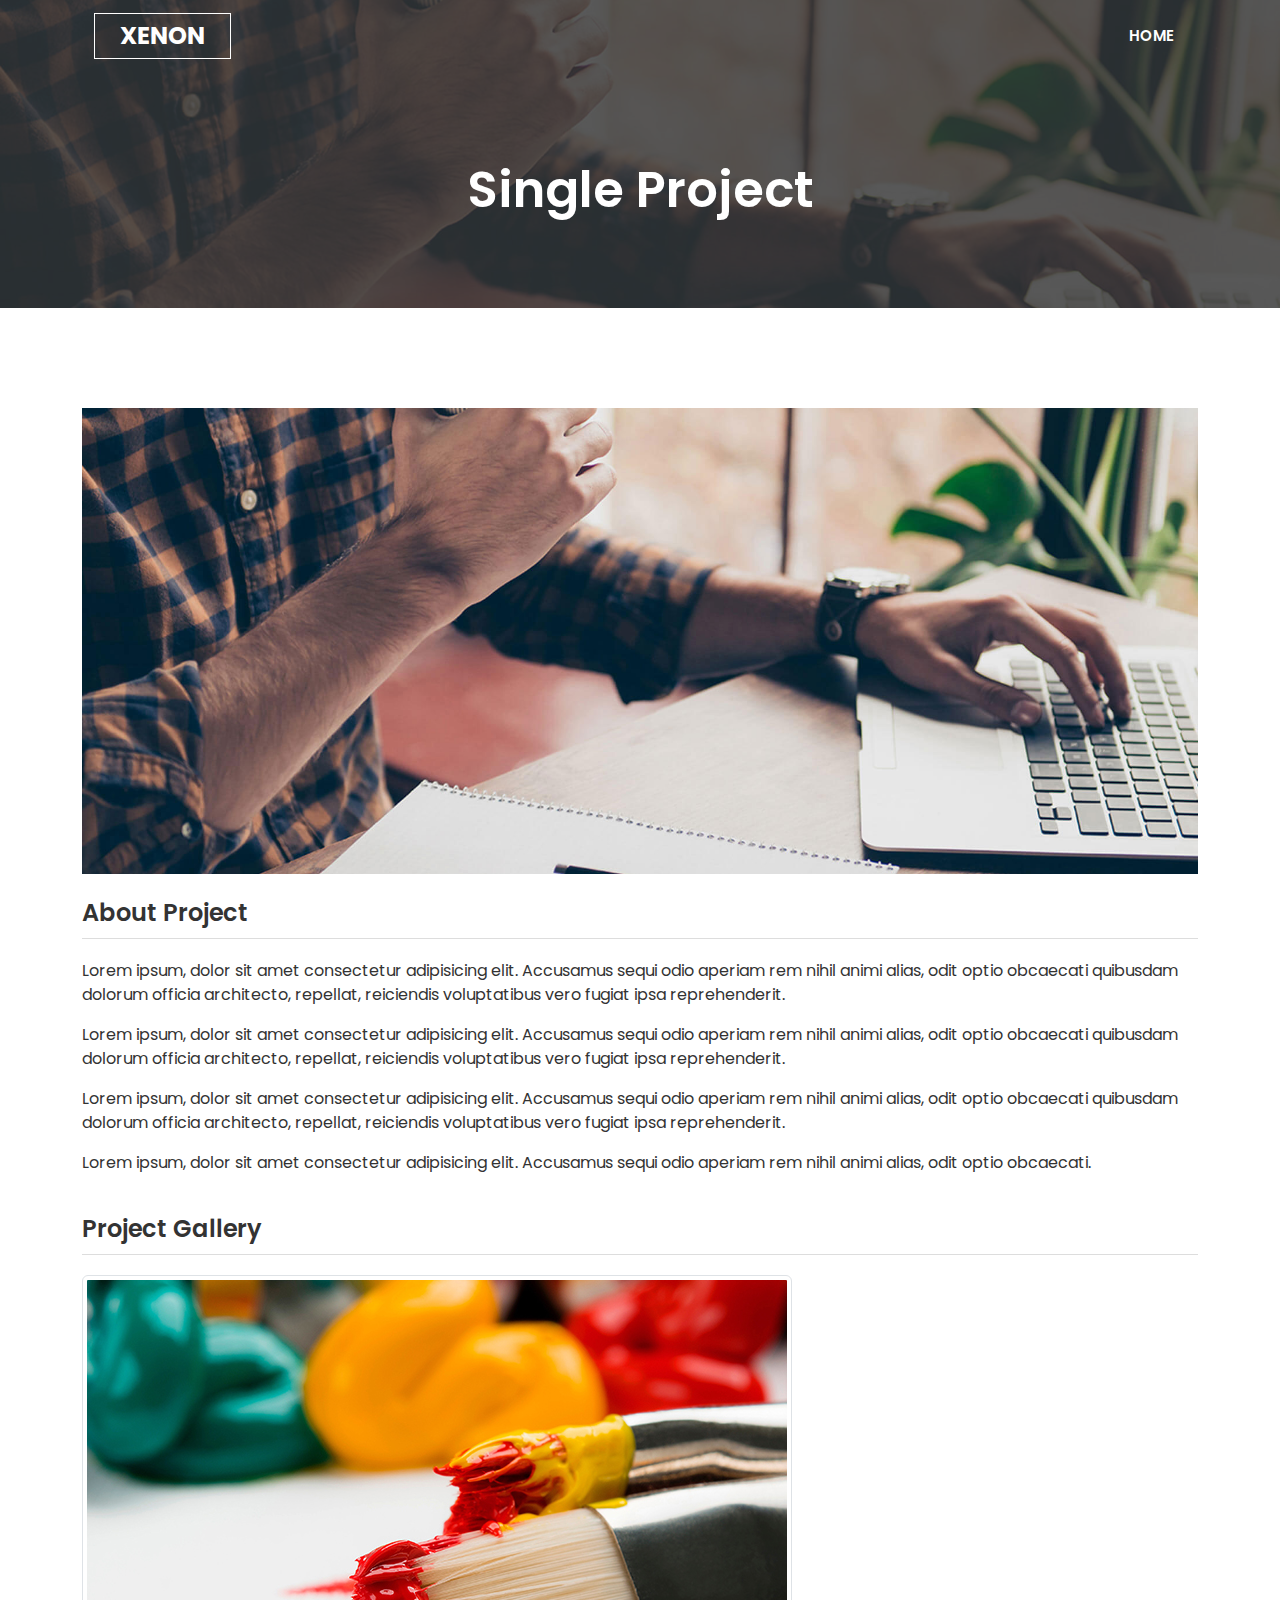
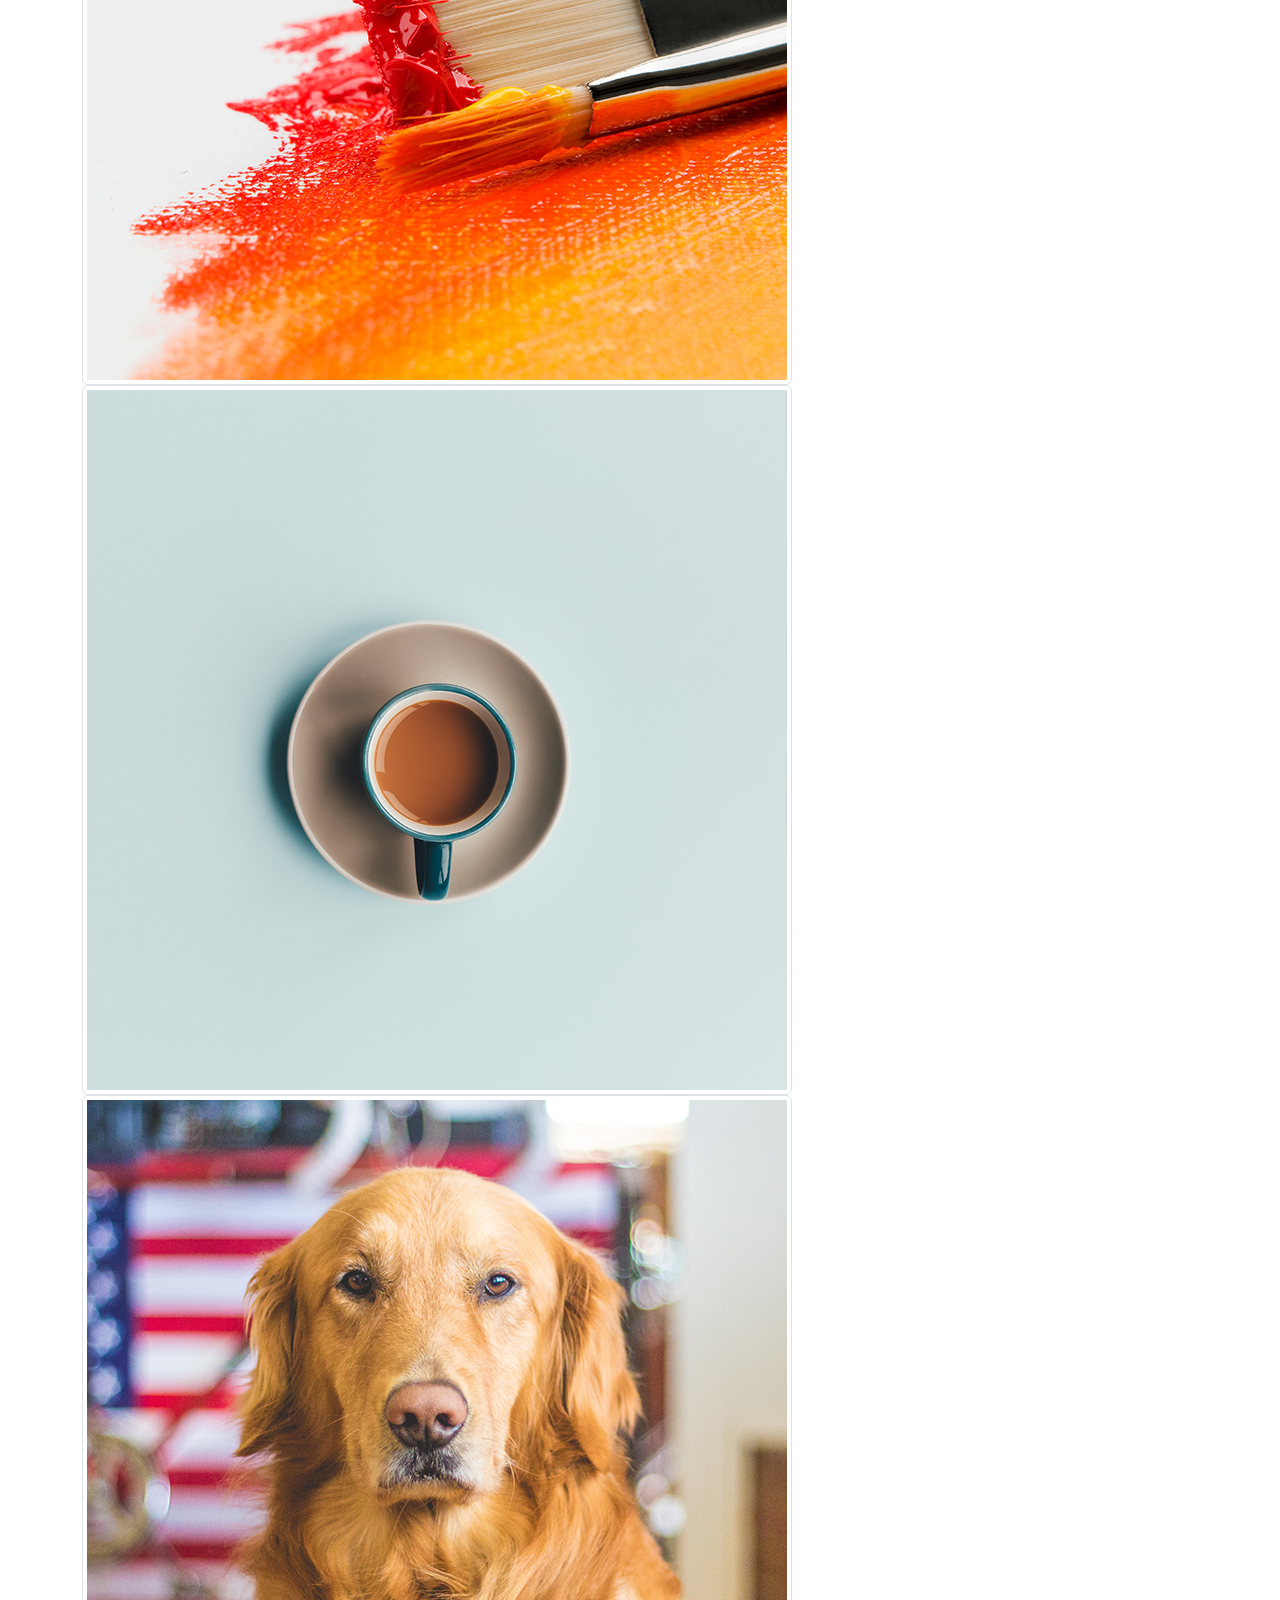
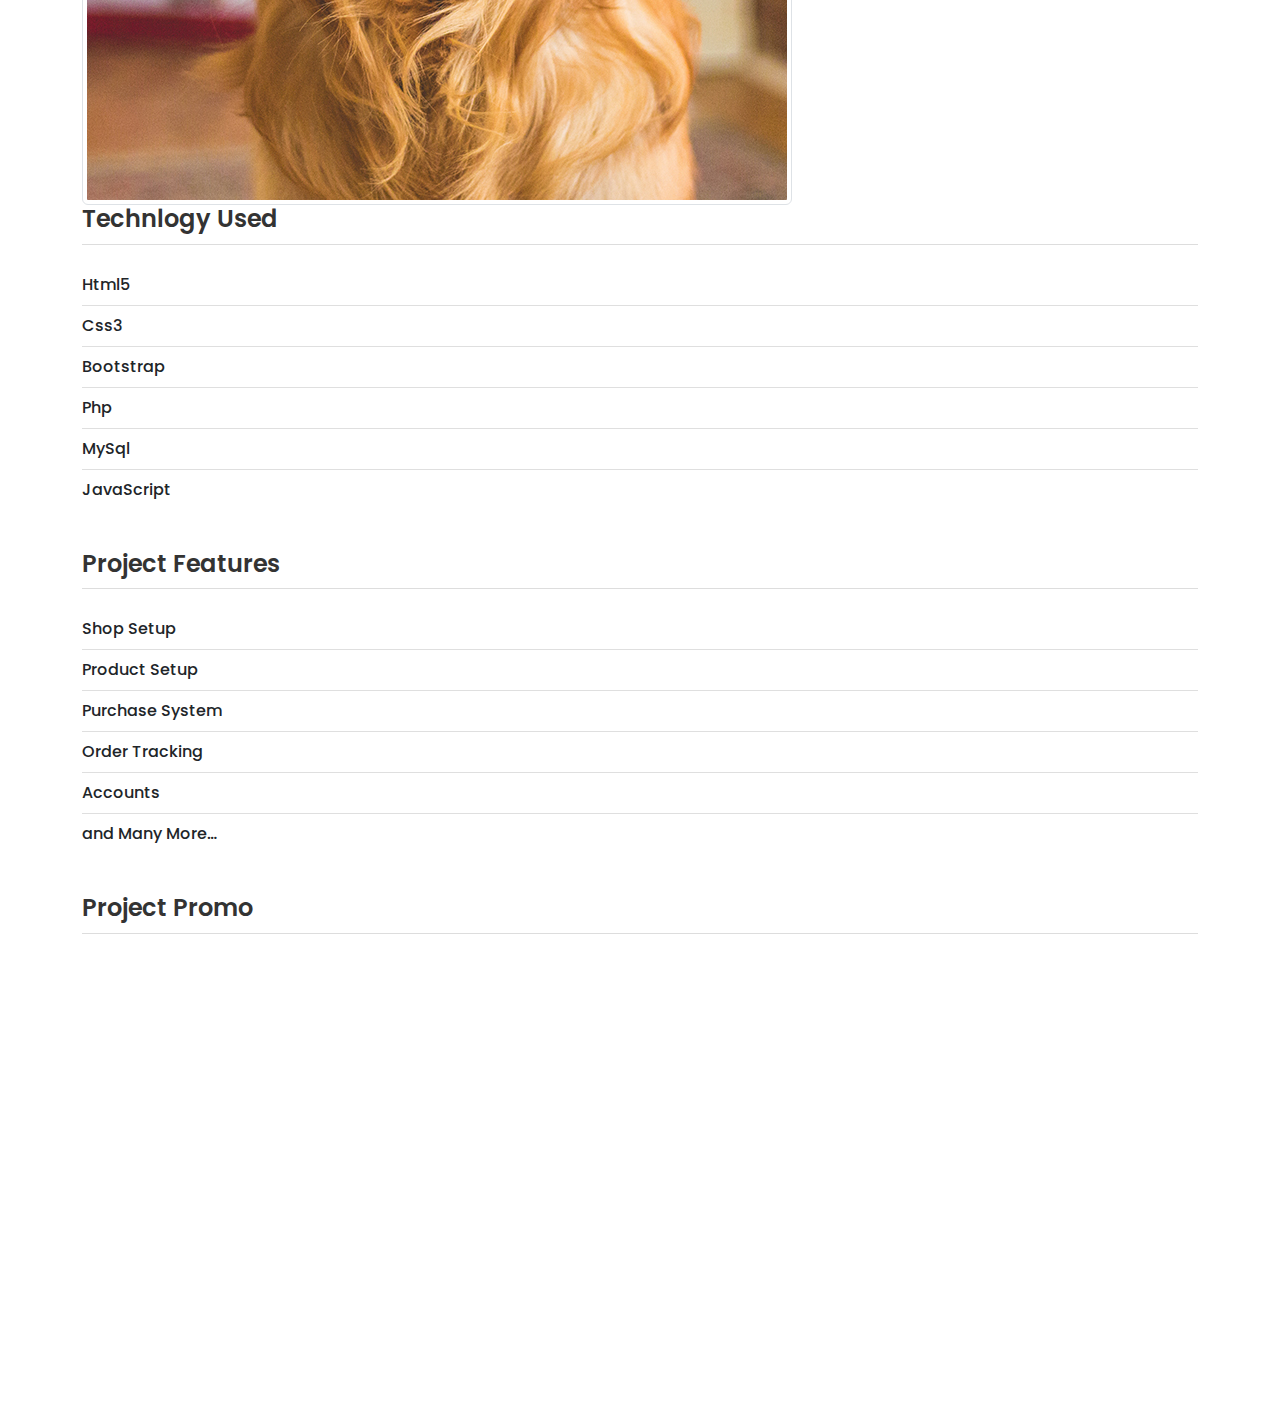
==== single-project.html @ a5995eca "Updates" ====
<!DOCTYPE html>
<html lang="en">
<head>
    <meta charset="UTF-8">
    <meta http-equiv="X-UA-Compatible" content="IE=edge">
    <meta name="viewport" content="width=device-width, initial-scale=1.0">
    <title>Single Project | Xenon Doe | Professional Web Developer</title>
    <!-- Font Awesome CSS -->
    <link rel="stylesheet" href="assets/css/font-awsome.min.css">
    <!-- Bootstrap CSS -->
    <link rel="stylesheet" href="assets/css/bootstrap.min.css">
    <!-- Style CSS -->
    <link rel="stylesheet" href="assets/css/style.css">
    <!-- Responsive CSS -->
    <link rel="stylesheet" href="assets/css/resposnive.css">
</head>
<body>
    <!-- Header Start Here -->
    <header class="header">
        <div class="container">
            <div class="row">
                <div class="col-xxl-12">
                    <nav class="navbar navbar-expand-lg">
                        <div class="container-fluid">
                          <a class="navbar-brand" href="#">xenon</a>
                          <button class="navbar-toggler" type="button" data-bs-toggle="collapse" data-bs-target="#navbarNav" aria-controls="navbarNav" aria-expanded="false" aria-label="Toggle navigation">
                            <span class="navbar-toggler-icon"></span>
                        </button>
                        <div class="collapse navbar-collapse justify-content-end" id="navbarNav">
                            <ul class="navbar-nav">
                                <li class="nav-item">
                                    <a class="nav-link" href="index.html">Home</a>
                                </li>
                            </ul>
                        </div>
                        </div>
                    </nav>
                </div>
            </div>
        </div>
    </header>
    <!-- Header End Here -->

    <!-- Breadcumb Start Here -->
    <section class="breadcumb-area" style="background-image: url('assets/img/bread_back.jpg');">
        <div class="container">
            <div class="row">
                <div class="col-xxl-12 text-center">
                    <h2>single project</h2>
                </div>
            </div>
        </div>
    </section>
    <!-- Breadcumb End Here -->

    <!-- Project Area Strat Here -->
    <section class="project-area pt-100 pb-100">
        <div class="container">
            <div class="row">
                <div class="col-xxl-8">
                    <div class="project-contents">
                        <img class="img-fluid" src="assets/img/bread_back.jpg" alt="">
                        <h4 class="page-title">about project</h4>
                        <p>Lorem ipsum, dolor sit amet consectetur adipisicing elit. Accusamus sequi odio aperiam rem nihil animi alias, odit optio obcaecati quibusdam dolorum officia architecto, repellat, reiciendis voluptatibus vero fugiat ipsa reprehenderit.</p>
                        <p>Lorem ipsum, dolor sit amet consectetur adipisicing elit. Accusamus sequi odio aperiam rem nihil animi alias, odit optio obcaecati quibusdam dolorum officia architecto, repellat, reiciendis voluptatibus vero fugiat ipsa reprehenderit.</p>
                        <p>Lorem ipsum, dolor sit amet consectetur adipisicing elit. Accusamus sequi odio aperiam rem nihil animi alias, odit optio obcaecati quibusdam dolorum officia architecto, repellat, reiciendis voluptatibus vero fugiat ipsa reprehenderit.</p>
                        <p>Lorem ipsum, dolor sit amet consectetur adipisicing elit. Accusamus sequi odio aperiam rem nihil animi alias, odit optio obcaecati.</p>
                    </div>
                    <div class="project-gallery">
                        <h4 class="page-title">Project gallery</h4>
                        <div class="row">
                            <div class="col-xxl-4">
                                <img class="img-fluid img-thumbnail" src="assets/img/projects/1.jpg" alt="">
                            </div>
                            <div class="col-xxl-4">
                                <img class="img-fluid img-thumbnail" src="assets/img/projects/2.jpg" alt="">
                            </div>
                            <div class="col-xxl-4">
                                <img class="img-fluid img-thumbnail" src="assets/img/projects/3.jpg" alt="">
                            </div>
                        </div>
                    </div>
                </div>
                <div class="col-xxl-4">
                    <div class="sidebar">
                        <h4 class="page-title">technlogy used</h4>
                        <ul class="list-group list-group-flush">
                            <li class="list-group-item">Html5</li>
                            <li class="list-group-item">Css3</li>
                            <li class="list-group-item">Bootstrap</li>
                            <li class="list-group-item">Php</li>
                            <li class="list-group-item">MySql</li>
                            <li class="list-group-item">JavaScript</li>
                        </ul>
                    </div>
                    <div class="sidebar">
                        <h4 class="page-title">Project Features</h4>
                        <ul class="list-group list-group-flush">
                            <li class="list-group-item">Shop Setup</li>
                            <li class="list-group-item">Product Setup</li>
                            <li class="list-group-item">Purchase System</li>
                            <li class="list-group-item">Order Tracking</li>
                            <li class="list-group-item">Accounts</li>
                            <li class="list-group-item">and Many More…</li>
                        </ul>
                    </div>
                    <div class="sidebar">
                        <h4 class="page-title">Project Promo</h4>
                        <iframe src="https://www.youtube.com/embed/ScMzIvxBSi4" title="YouTube video player" frameborder="0" allow="accelerometer; autoplay; clipboard-write; encrypted-media; gyroscope; picture-in-picture" allowfullscreen></iframe>
                    </div>
                </div>
            </div>
        </div>
    </section>
    <!-- Project Area End Here -->

    <!-- Jquery JS -->
    <script src="assets/js/jquery.min.js"></script>
    <!-- Popper JS -->
    <script src="assets/js/popper.min.js"></script>
    <!-- Bootstrap JS -->
    <script src="assets/js/bootstrap.min.js"></script>
    <!-- Main JS -->
    <script src="assets/js/main.js"></script>
</body>
</html>
---- assets/css/style.css ----
@import url('https://fonts.googleapis.com/css2?family=Poppins:wght@400;500;600;700;800;900&display=swap');
body{
    font-family: 'Poppins', sans-serif;
    color: #333;
    font-size: 16px;
    line-height: 24px;
}

/* Common CSS */

.pt-100{
    padding-top: 100px;
}
.pb-100{
    padding-bottom: 100px;
}

/* Header CSS */


.navbar-brand {
    text-transform: uppercase;
    font-weight: 700;
    border: 1px solid #fff;
    padding: 10px 25px;
    font-size: 24px;
    color: #fff;
}
.header {
	padding: 5px 0;
	position: absolute;
	left: 0;
	right: 0;
	z-index: 9;
}
  .navbar-nav li a {
    color: #fff;
    text-transform: uppercase;
    font-size: 15px;
    font-weight: 600;
    padding: 0 12px !important;
  }

/* Bannar CSS */


.bannar-area {
    background-size: cover;
    background-position: center;
    position: relative;
    z-index: 2;
    height: 100vh;
  }
  .bannar-area:before {
    content: "";
    position: absolute;
    width: 100%;
    height: 100%;
    background-color: #333;
    opacity: .7;
    z-index: -11;
  }

  .bannar h1 {
    text-transform: capitalize;
    font-weight: 700;
    font-size: 80px;
  }
  .bannar h5 {
    text-transform: capitalize;
  }
  .btn-box {
    background-color: #ff3636;
    display: inline-block;
    color: #fff;
    text-decoration: navajowhite;
    text-transform: uppercase;
    font-weight: 600;
    padding: 12px 30px;
    font-size: 18px;
    transition: .3s;
  }
  .bannar a {
    margin-top: 15px;
  }
  .btn-box:hover {
    background-color: #333;
    color: #fff;
  }

/* About CSS */


.about-content h3 {
    color: #ff3636;
    text-transform: capitalize;
    font-weight: 600;
    font-size: 36px;
    line-height: 26px;
  }
  .about-content h5 {
    text-transform: capitalize;
    margin-bottom: 20px;
  }
  
.about-content ul {
    width: 30%;
    float: left;
    list-style: none;
    margin: 0;
    padding: 0;
    margin-bottom: 25px;
  }
  .about-content ul li {
    text-transform: capitalize;
  }

/* Services CSS */


.services-area {
    background-color: #f6f6f6;
  }
  .section-title h4 {
    text-transform: capitalize;
    font-size: 40px;
    font-weight: 600;
    position: relative;
    padding-bottom: 20px;
  }
  .section-title h4:before {
    content: "";
    position: absolute;
    width: 60px;
    height: 2px;
    background-color: #ff3636;
    bottom: 0;
    left: 50%;
    transform: translate(-50%, -50%);
  }
  .section-title h4:after {
    content: "";
    position: absolute;
    width: 10px;
    height: 10px;
    background-color: #ff3636;
    border-radius: 50%;
    left: 50%;
    bottom: -3px;
    transform: translateX(-50%);
  }
  .section-title {
    margin-bottom: 60px;
  }
  .single-service {
    text-align: center;
    background-color: #fff;
    padding: 30px;
    border: 1px solid #ddd;
    margin-bottom: 30px;
  }
  .single-service i {
    background-color: #ff3636;
    width: 60px;
    height: 60px;
    color: #fff;
    font-size: 20px;
    line-height: 60px;
    transition: .3s;
  }
  .single-service h4 {
    text-transform: capitalize;
    margin: 20px 0 15px;
    font-size: 26px;
    font-weight: 500;
  }
  .single-service:hover i {
    border-radius: 50%;
  }

  /* Projects CSS */

  
.single-project {
  position: relative;
}
.single-project:hover .project-overlay{
  visibility: visible;
  opacity: 1;
  transform: scale(1);
}
.project-overlay {
  position: absolute;
  left: 0;
  top: 0;
  width: 100%;
  height: 100%;
  z-index: 2;
  visibility: hidden;
  opacity: 0;
  transition: .3s;
  transform: scale(0);
}
.project-overlay:before {
  position: absolute;
  content: "";
  width: 100%;
  height: 100%;
  background-color: #333;
  opacity: .8;
  z-index: -1;
}
.project-content {
  position: absolute;
  left: 50%;
  top: 50%;
  width: 100%;
  text-align: center;
  transform: translate(-50%, -50%);
}
.project-content a {
  color: #fff;
  border: 1px solid #fff;
  width: 40px;
  height: 40px;
  display: inline-block;
  border-radius: 50%;
  line-height: 40px;
  margin: 0 5px;
  transition: .3s;
}
.project-content a:hover{
  background-color: #ff3636;
  border-color: #ff3636;
}
.project-content h4 {
  text-transform: capitalize;
  color: #fff;
  font-size: 24px;
  font-weight: 600;
  margin-top: 10px;
}
.project-content h4 span {
  display: block;
  font-style: italic;
  font-size: 15px;
  font-weight: 400;
  margin-top: 5px;
  text-transform: lowercase;
}

/* Breadcumb CSS */


.breadcumb-area {
  padding: 160px 0 80px;
  background-size: cover;
  background-position: top center;
  position: relative;
  z-index: 2;
}
.breadcumb-area:before {
  position: absolute;
  content: "";
  width: 100%;
  height: 100%;
  background-color: #333;
  left: 0;
  top: 0;
  opacity: .8;
  z-index: -1;
}
.breadcumb-area h2 {
  text-transform: capitalize;
  color: #fff;
  font-size: 50px;
  font-weight: 600;
}

/* Single Project CSS */


.page-title {
  text-transform: capitalize;
  font-weight: 600;
  font-size: 24px;
  border-bottom: 1px solid #ddd;
  padding-bottom: 10px;
  margin-bottom: 20px;
}
.project-contents img {
  margin-bottom: 25px;
}
.project-gallery {
  margin-top: 40px;
}
.sidebar {
  margin-bottom: 40px;
}
.sidebar ul li {
  padding-left: 0;
  font-weight: 500;
}
.sidebar iframe {
  width: 100%;
  height: 300px;
}

/* Counter CSS */


.counter-area {
  background-color: #333;
  color: #fff;
}
.single-counter {
  text-align: center;
}
.single-counter i {
  background-color: #ff3636;
  width: 60px;
  height: 60px;
  line-height: 60px;
  font-size: 22px;
}
.single-counter h4 {
  margin-top: 15px;
  font-weight: 600;
  font-size: 45px;
}
.single-counter p {
  text-transform: capitalize;
  font-size: 20px;
  font-weight: 500;
}
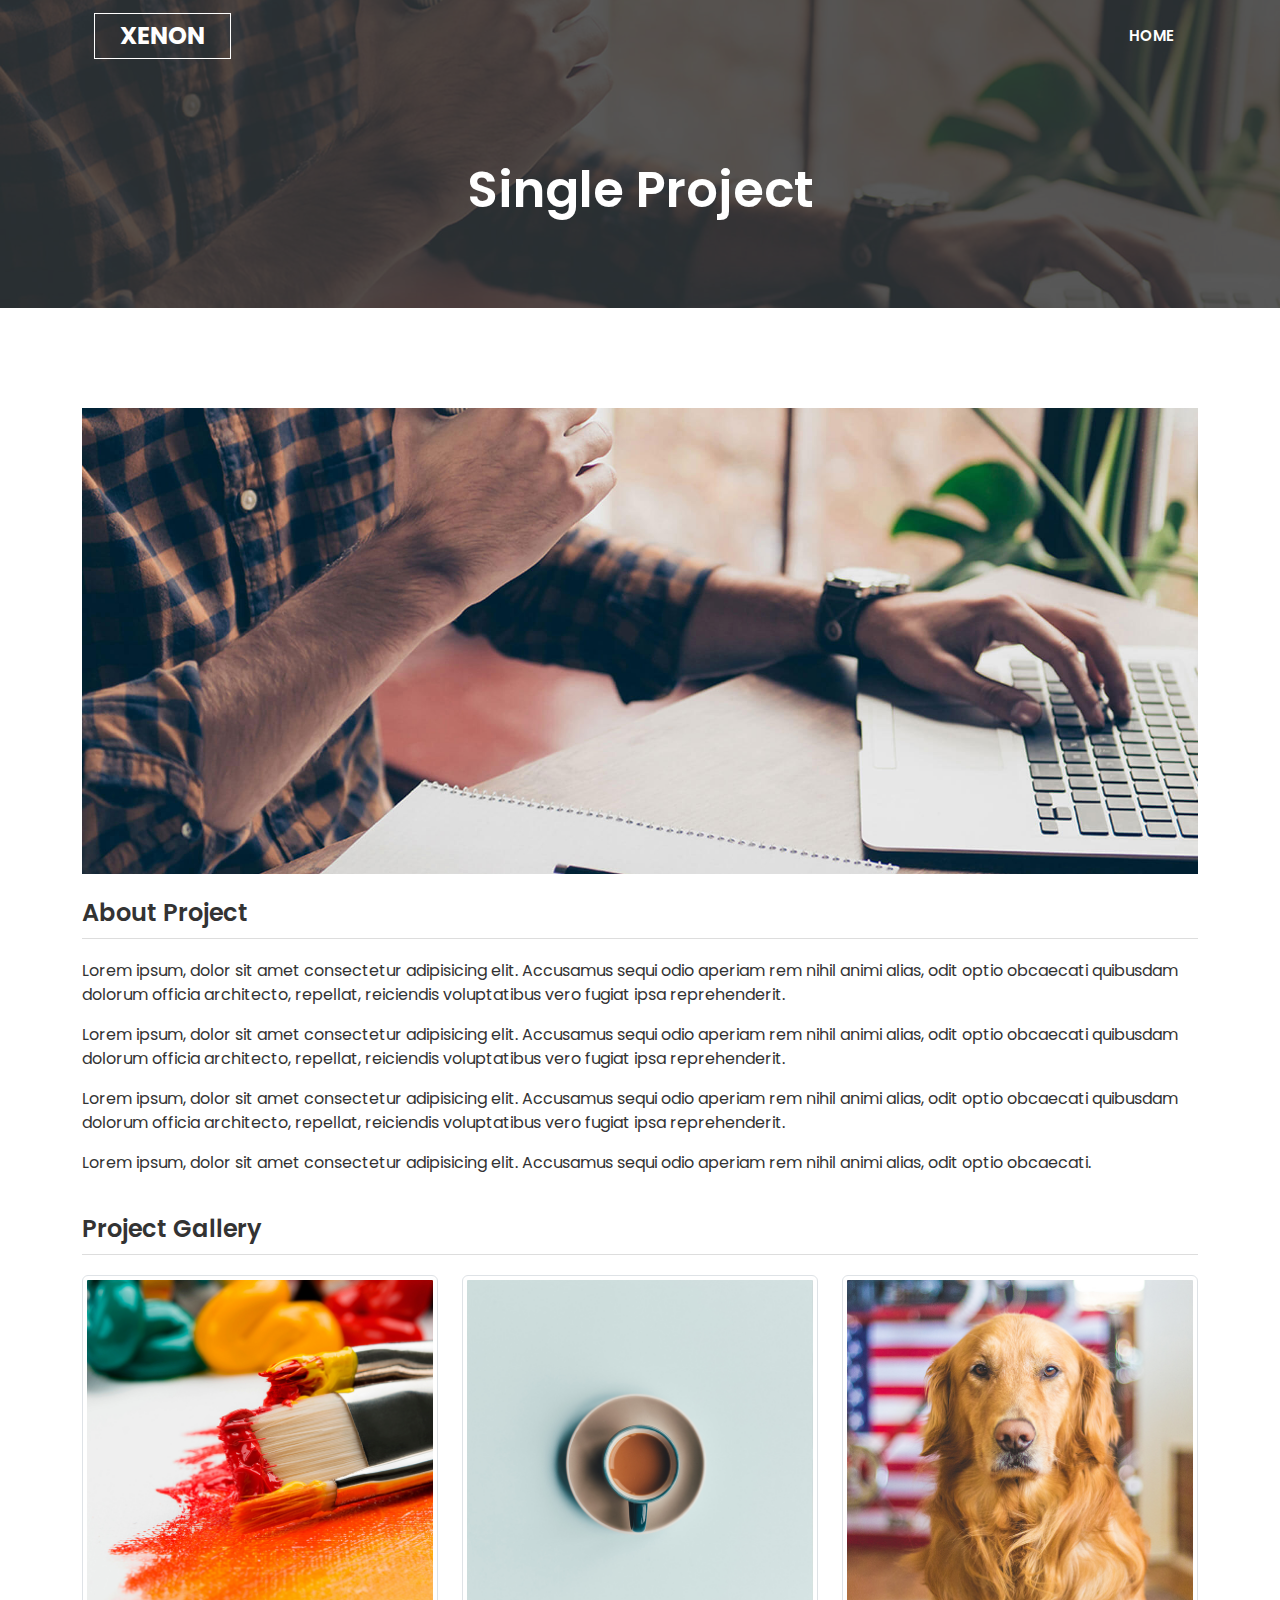
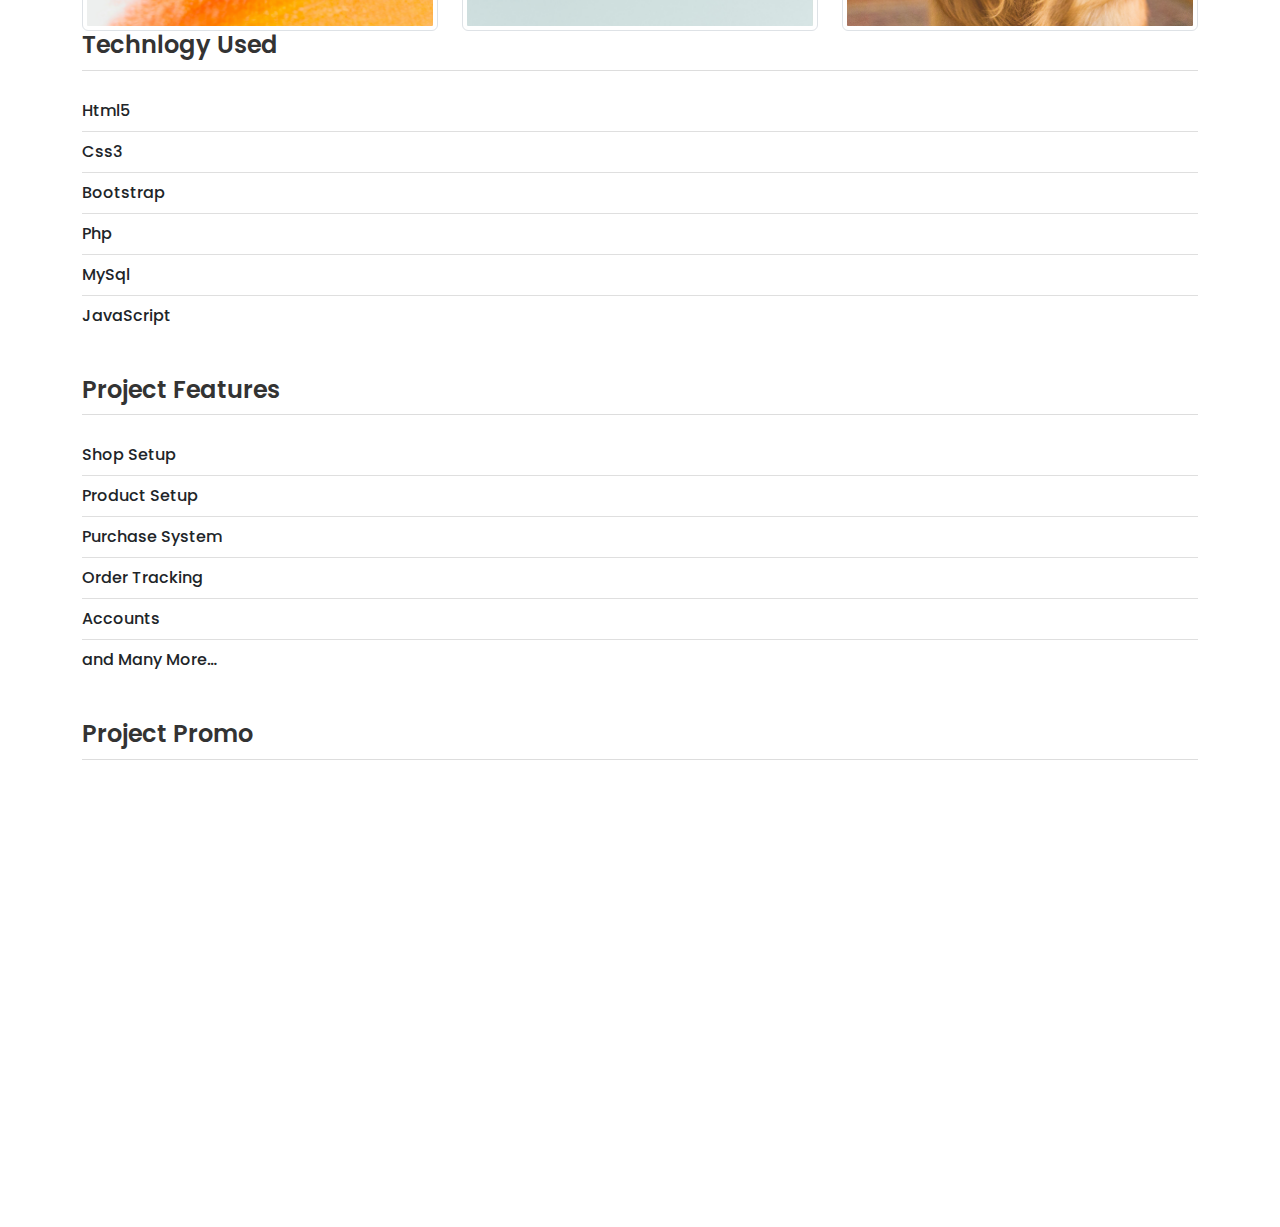
==== commit 7e7e723e: "Final COde" ====
--- a/single-project.html
+++ b/single-project.html
@@ -69,13 +69,13 @@
                     <div class="project-gallery">
                         <h4 class="page-title">Project gallery</h4>
                         <div class="row">
-                            <div class="col-xxl-4">
+                            <div class="col-lg-4">
                                 <img class="img-fluid img-thumbnail" src="assets/img/projects/1.jpg" alt="">
                             </div>
-                            <div class="col-xxl-4">
+                            <div class="col-lg-4">
                                 <img class="img-fluid img-thumbnail" src="assets/img/projects/2.jpg" alt="">
                             </div>
-                            <div class="col-xxl-4">
+                            <div class="col-lg-4">
                                 <img class="img-fluid img-thumbnail" src="assets/img/projects/3.jpg" alt="">
                             </div>
                         </div>
--- a/assets/css/style.css
+++ b/assets/css/style.css
@@ -1,335 +1,740 @@
+/*
+  Template Name: Xenon | Personal Portfolio Website
+  Author: Abdullah Nahian
+  Version: 1.0
+
+  Table of Contents
+  ---
+  01. Common CSS
+  02. Preloader CSS
+  03. Header CSS
+  04. Bannar CSS
+  05. About CSS
+  06. Services CSS
+  07. Projects CSS
+  08. Breadcumb CSS
+  09. Single Project CSS
+  10. Counter CSS
+  11. Timeline CSS
+  12. Testimonials CSS
+  13. Price CSS
+  14. Team CSS
+  15. Blog CSS
+  16. CTA CSS
+  17. Contact CSS
+  18 .Footer CSS
+  19. Scroll to Top CSS
+
+*/
+
+/* 01. Common CSS */
 @import url('https://fonts.googleapis.com/css2?family=Poppins:wght@400;500;600;700;800;900&display=swap');
-body{
-    font-family: 'Poppins', sans-serif;
-    color: #333;
-    font-size: 16px;
-    line-height: 24px;
-}
-
-/* Common CSS */
-
-.pt-100{
-    padding-top: 100px;
-}
-.pb-100{
-    padding-bottom: 100px;
-}
-
-/* Header CSS */
-
-
-.navbar-brand {
-    text-transform: uppercase;
-    font-weight: 700;
-    border: 1px solid #fff;
-    padding: 10px 25px;
-    font-size: 24px;
-    color: #fff;
-}
+
+body {
+	font-family: 'Poppins', sans-serif;
+	color: #333;
+	font-size: 16px;
+	line-height: 24px;
+}
+.pt-100 {
+	padding-top: 100px;
+}
+.pb-100 {
+	padding-bottom: 100px;
+}
+.btn-box {
+	background-color: #ff3636;
+	display: inline-block;
+	color: #fff;
+	text-decoration: navajowhite;
+	text-transform: uppercase;
+	font-weight: 600;
+	padding: 12px 30px;
+	font-size: 18px;
+	transition: .3s;
+}
+.btn-box:hover {
+	background-color: #333;
+	color: #fff;
+}
+.section-title {
+	margin-bottom: 60px;
+}
+.section-title h4 {
+	text-transform: capitalize;
+	font-size: 40px;
+	font-weight: 600;
+	position: relative;
+	padding-bottom: 20px;
+}
+.section-title h4:before {
+	content: "";
+	position: absolute;
+	width: 60px;
+	height: 2px;
+	background-color: #ff3636;
+	bottom: 0;
+	left: 50%;
+	transform: translate(-50%, -50%);
+}
+.section-title h4:after {
+	content: "";
+	position: absolute;
+	width: 10px;
+	height: 10px;
+	background-color: #ff3636;
+	border-radius: 50%;
+	left: 50%;
+	bottom: -3px;
+	transform: translateX(-50%);
+}
+
+
+/* 02. Preloader CSS */
+.preloader {
+	position: absolute;
+	z-index: 999;
+	width: 100%;
+	height: 100%;
+	background-color: #fff;
+}
+.preloader img {
+	position: absolute;
+	left: 50%;
+	top: 50%;
+	transform: translate(-50%, -50%);
+}
+
+/* 03. Header CSS */
+
 .header {
 	padding: 5px 0;
 	position: absolute;
 	left: 0;
 	right: 0;
 	z-index: 9;
-}
-  .navbar-nav li a {
-    color: #fff;
-    text-transform: uppercase;
-    font-size: 15px;
-    font-weight: 600;
-    padding: 0 12px !important;
-  }
-
-/* Bannar CSS */
-
-
+	transition: .3s;
+}
+.header.fixed {
+	position: fixed;
+	z-index: 99;
+	background-color: #fff;
+	padding: 0;
+	left: 0;
+	right: 0;
+	border-bottom: 1px solid #ddd;
+}
+.header.fixed a {
+	color: #333;
+}
+.header.fixed .navbar-brand {
+	border-color: #333;
+}
+.header.fixed .navbar-nav li a.active {
+	color: #ff3636;
+}
+.navbar-brand {
+	text-transform: uppercase;
+	font-weight: 700;
+	border: 1px solid #fff;
+	padding: 10px 25px;
+	font-size: 24px;
+	color: #fff;
+}
+.navbar-nav li a {
+	color: #fff;
+	text-transform: uppercase;
+	font-size: 15px;
+	font-weight: 600;
+	padding: 0 12px !important;
+	transition: .3s;
+}
+.navbar-nav li a:hover {
+	color: #ff3636;
+}
+
+/* 04. Bannar CSS */
 .bannar-area {
-    background-size: cover;
-    background-position: center;
-    position: relative;
-    z-index: 2;
-    height: 100vh;
-  }
-  .bannar-area:before {
-    content: "";
-    position: absolute;
-    width: 100%;
-    height: 100%;
-    background-color: #333;
-    opacity: .7;
-    z-index: -11;
-  }
-
-  .bannar h1 {
-    text-transform: capitalize;
-    font-weight: 700;
-    font-size: 80px;
-  }
-  .bannar h5 {
-    text-transform: capitalize;
-  }
-  .btn-box {
-    background-color: #ff3636;
-    display: inline-block;
-    color: #fff;
-    text-decoration: navajowhite;
-    text-transform: uppercase;
-    font-weight: 600;
-    padding: 12px 30px;
-    font-size: 18px;
-    transition: .3s;
-  }
-  .bannar a {
-    margin-top: 15px;
-  }
-  .btn-box:hover {
-    background-color: #333;
-    color: #fff;
-  }
-
-/* About CSS */
-
+	background-size: cover;
+	background-position: center;
+	position: relative;
+	z-index: 2;
+	height: 100vh;
+}
+.bannar-area:before {
+	content: "";
+	position: absolute;
+	width: 100%;
+	height: 100%;
+	background-color: #333;
+	opacity: .7;
+	z-index: -11;
+}
+.bannar h1 {
+	text-transform: capitalize;
+	font-weight: 700;
+	font-size: 80px;
+}
+.bannar h5 {
+	text-transform: capitalize;
+}
+.bannar a {
+	margin-top: 15px;
+}
+
+/* 05. About CSS */
 
 .about-content h3 {
-    color: #ff3636;
-    text-transform: capitalize;
-    font-weight: 600;
-    font-size: 36px;
-    line-height: 26px;
-  }
-  .about-content h5 {
-    text-transform: capitalize;
-    margin-bottom: 20px;
-  }
-  
+	color: #ff3636;
+	text-transform: capitalize;
+	font-weight: 600;
+	font-size: 36px;
+	line-height: 26px;
+}
+.about-content h5 {
+	text-transform: capitalize;
+	margin-bottom: 20px;
+}
 .about-content ul {
-    width: 30%;
-    float: left;
-    list-style: none;
-    margin: 0;
-    padding: 0;
-    margin-bottom: 25px;
-  }
-  .about-content ul li {
-    text-transform: capitalize;
-  }
-
-/* Services CSS */
-
+	width: 30%;
+	float: left;
+	list-style: none;
+	margin: 0;
+	padding: 0;
+	margin-bottom: 25px;
+}
+.about-content ul li {
+	text-transform: capitalize;
+}
+
+/* 06. Services CSS */
 
 .services-area {
-    background-color: #f6f6f6;
-  }
-  .section-title h4 {
-    text-transform: capitalize;
-    font-size: 40px;
-    font-weight: 600;
-    position: relative;
-    padding-bottom: 20px;
-  }
-  .section-title h4:before {
-    content: "";
-    position: absolute;
-    width: 60px;
-    height: 2px;
-    background-color: #ff3636;
-    bottom: 0;
-    left: 50%;
-    transform: translate(-50%, -50%);
-  }
-  .section-title h4:after {
-    content: "";
-    position: absolute;
-    width: 10px;
-    height: 10px;
-    background-color: #ff3636;
-    border-radius: 50%;
-    left: 50%;
-    bottom: -3px;
-    transform: translateX(-50%);
-  }
-  .section-title {
-    margin-bottom: 60px;
-  }
-  .single-service {
-    text-align: center;
-    background-color: #fff;
-    padding: 30px;
-    border: 1px solid #ddd;
-    margin-bottom: 30px;
-  }
-  .single-service i {
-    background-color: #ff3636;
-    width: 60px;
-    height: 60px;
-    color: #fff;
-    font-size: 20px;
-    line-height: 60px;
-    transition: .3s;
-  }
-  .single-service h4 {
-    text-transform: capitalize;
-    margin: 20px 0 15px;
-    font-size: 26px;
-    font-weight: 500;
-  }
-  .single-service:hover i {
-    border-radius: 50%;
-  }
-
-  /* Projects CSS */
-
-  
+	background-color: #f6f6f6;
+}
+.single-service {
+	text-align: center;
+	background-color: #fff;
+	padding: 30px;
+	border: 1px solid #ddd;
+	margin-bottom: 30px;
+}
+.single-service i {
+	background-color: #ff3636;
+	width: 60px;
+	height: 60px;
+	color: #fff;
+	font-size: 20px;
+	line-height: 60px;
+	transition: .3s;
+}
+.single-service h4 {
+	text-transform: capitalize;
+	margin: 20px 0 15px;
+	font-size: 26px;
+	font-weight: 500;
+}
+.single-service:hover i {
+	border-radius: 50%;
+}
+
+/* 07. Projects CSS */
+
 .single-project {
-  position: relative;
-}
-.single-project:hover .project-overlay{
-  visibility: visible;
-  opacity: 1;
-  transform: scale(1);
+	position: relative;
+}
+.single-project:hover .project-overlay {
+	visibility: visible;
+	opacity: 1;
+	transform: scale(1);
 }
 .project-overlay {
-  position: absolute;
-  left: 0;
-  top: 0;
-  width: 100%;
-  height: 100%;
-  z-index: 2;
-  visibility: hidden;
-  opacity: 0;
-  transition: .3s;
-  transform: scale(0);
+	position: absolute;
+	left: 0;
+	top: 0;
+	width: 100%;
+	height: 100%;
+	z-index: 2;
+	visibility: hidden;
+	opacity: 0;
+	transition: .3s;
+	transform: scale(0);
 }
 .project-overlay:before {
-  position: absolute;
-  content: "";
-  width: 100%;
-  height: 100%;
-  background-color: #333;
-  opacity: .8;
-  z-index: -1;
+	position: absolute;
+	content: "";
+	width: 100%;
+	height: 100%;
+	background-color: #333;
+	opacity: .8;
+	z-index: -1;
 }
 .project-content {
-  position: absolute;
-  left: 50%;
-  top: 50%;
-  width: 100%;
-  text-align: center;
-  transform: translate(-50%, -50%);
+	position: absolute;
+	left: 50%;
+	top: 50%;
+	width: 100%;
+	text-align: center;
+	transform: translate(-50%, -50%);
 }
 .project-content a {
-  color: #fff;
-  border: 1px solid #fff;
-  width: 40px;
-  height: 40px;
-  display: inline-block;
-  border-radius: 50%;
-  line-height: 40px;
-  margin: 0 5px;
-  transition: .3s;
-}
-.project-content a:hover{
-  background-color: #ff3636;
-  border-color: #ff3636;
+	color: #fff;
+	border: 1px solid #fff;
+	width: 40px;
+	height: 40px;
+	display: inline-block;
+	border-radius: 50%;
+	line-height: 40px;
+	margin: 0 5px;
+	transition: .3s;
+}
+.project-content a:hover {
+	background-color: #ff3636;
+	border-color: #ff3636;
 }
 .project-content h4 {
-  text-transform: capitalize;
-  color: #fff;
-  font-size: 24px;
-  font-weight: 600;
-  margin-top: 10px;
+	text-transform: capitalize;
+	color: #fff;
+	font-size: 24px;
+	font-weight: 600;
+	margin-top: 10px;
 }
 .project-content h4 span {
-  display: block;
-  font-style: italic;
-  font-size: 15px;
-  font-weight: 400;
-  margin-top: 5px;
-  text-transform: lowercase;
-}
-
-/* Breadcumb CSS */
-
+	display: block;
+	font-style: italic;
+	font-size: 15px;
+	font-weight: 400;
+	margin-top: 5px;
+	text-transform: lowercase;
+}
+
+/* 08. Breadcumb CSS */
 
 .breadcumb-area {
-  padding: 160px 0 80px;
-  background-size: cover;
-  background-position: top center;
-  position: relative;
-  z-index: 2;
+	padding: 160px 0 80px;
+	background-size: cover;
+	background-position: top center;
+	position: relative;
+	z-index: 2;
 }
 .breadcumb-area:before {
-  position: absolute;
-  content: "";
-  width: 100%;
-  height: 100%;
-  background-color: #333;
-  left: 0;
-  top: 0;
-  opacity: .8;
-  z-index: -1;
+	position: absolute;
+	content: "";
+	width: 100%;
+	height: 100%;
+	background-color: #333;
+	left: 0;
+	top: 0;
+	opacity: .8;
+	z-index: -1;
 }
 .breadcumb-area h2 {
-  text-transform: capitalize;
-  color: #fff;
-  font-size: 50px;
-  font-weight: 600;
-}
-
-/* Single Project CSS */
-
+	text-transform: capitalize;
+	color: #fff;
+	font-size: 50px;
+	font-weight: 600;
+}
+
+/* 09. Single Project CSS */
 
 .page-title {
-  text-transform: capitalize;
-  font-weight: 600;
-  font-size: 24px;
-  border-bottom: 1px solid #ddd;
-  padding-bottom: 10px;
-  margin-bottom: 20px;
+	text-transform: capitalize;
+	font-weight: 600;
+	font-size: 24px;
+	border-bottom: 1px solid #ddd;
+	padding-bottom: 10px;
+	margin-bottom: 20px;
 }
 .project-contents img {
-  margin-bottom: 25px;
+	margin-bottom: 25px;
 }
 .project-gallery {
-  margin-top: 40px;
+	margin-top: 40px;
 }
 .sidebar {
-  margin-bottom: 40px;
+	margin-bottom: 40px;
 }
 .sidebar ul li {
-  padding-left: 0;
-  font-weight: 500;
+	padding-left: 0;
+	font-weight: 500;
 }
 .sidebar iframe {
-  width: 100%;
-  height: 300px;
-}
-
-/* Counter CSS */
-
+	width: 100%;
+	height: 300px;
+}
+
+/* 10. Counter CSS */
 
 .counter-area {
-  background-color: #333;
-  color: #fff;
+	background-color: #333;
+	color: #fff;
 }
 .single-counter {
-  text-align: center;
+	text-align: center;
 }
 .single-counter i {
-  background-color: #ff3636;
-  width: 60px;
-  height: 60px;
-  line-height: 60px;
-  font-size: 22px;
+	background-color: #ff3636;
+	width: 60px;
+	height: 60px;
+	line-height: 60px;
+	font-size: 22px;
 }
 .single-counter h4 {
-  margin-top: 15px;
-  font-weight: 600;
-  font-size: 45px;
+	margin-top: 15px;
+	font-weight: 600;
+	font-size: 45px;
 }
 .single-counter p {
-  text-transform: capitalize;
-  font-size: 20px;
-  font-weight: 500;
+	text-transform: capitalize;
+	font-size: 20px;
+	font-weight: 500;
+}
+
+/* 11. Timeline CSS */
+
+.timeline-list {
+	position: relative;
+	margin: 0;
+	padding: 0;
+	list-style: none;
+}
+.timeline-list:after {
+	content: "";
+	position: absolute;
+	width: 2px;
+	height: 100%;
+	background-color: #ff3636;
+	left: 50%;
+	top: 0;
+	transform: translateX(-50%);
+}
+.timeline-list li .timeline-content {
+	width: 45%;
+	border: 2px solid #ff3636;
+	text-align: right;
+	padding: 20px;
+}
+.timeline-list li .timeline-content span {
+	display: block;
+	color: #ff3636;
+	font-weight: 600;
+	font-size: 20px;
+}
+.timeline-list li .timeline-content h4 {
+	text-transform: capitalize;
+	font-size: 26px;
+	font-weight: 600;
+	margin: 10px 0;
+}
+.timeline-list li {
+	clear: both;
+	display: table;
+	position: relative;
+}
+.timeline-list li:nth-child(even) .timeline-content {
+	float: right;
+	text-align: left;
+}
+.timeline-list li:after {
+	content: "";
+	position: absolute;
+	width: 25px;
+	height: 25px;
+	background-color: #ff3636;
+	border-radius: 50%;
+	left: 50%;
+	top: 50%;
+	transform: translate(-50%, -50%);
+}
+
+/* 12. Testimonials CSS */
+
+.testimonials-area {
+	background-color: #333;
+	color: #fff;
+}
+.single-testimonial {
+	text-align: center;
+}
+.single-testimonial img {
+	border-radius: 50%;
+	width: 120px !important;
+	margin: 0 auto;
+}
+.single-testimonial p {
+	margin-top: 20px;
+	max-width: 800px;
+	margin: 20px auto;
+}
+.client-info h4 {
+	text-transform: capitalize;
+	font-weight: 600;
+}
+.client-info h4 span {
+	display: block;
+	font-size: 16px;
+	font-weight: 400;
+	margin-top: 5px;
+}
+.testimonials .owl-dots button {
+	width: 15px;
+	height: 15px;
+	background-color: #fff !important;
+	display: inline-block;
+	margin: 0 5px;
+	border-radius: 50%;
+}
+.testimonials .owl-dots {
+	text-align: center;
+	margin-top: 15px;
+}
+.testimonials .owl-dots button.active {
+	background-color: #ff3636 !important;
+}
+
+/* 13. Price CSS */
+
+.price-area {
+	background-color: #f4f4f4;
+}
+.single-price {
+	text-align: center;
+	background-color: #fff;
+	padding: 20px 30px;
+}
+.single-price h5 {
+	text-transform: uppercase;
+	font-size: 24px;
+	font-weight: 600;
+}
+.single-price h2 {
+	margin: 20px 0;
+	background-color: #f4f4f4;
+	padding: 10px;
+	font-size: 40px;
+	font-weight: 700;
+}
+.single-price ul {
+	list-style: none;
+	padding: 0;
+}
+.single-price ul li {
+	border-bottom: 1px dashed #ddd;
+	padding-bottom: 10px;
+	margin-bottom: 10px;
+	text-transform: capitalize;
+}
+.single-price ul li:last-child {
+	border-bottom: 0;
+}
+.single-price.active {
+	border: 3px solid #ff3636;
+}
+.single-price.active h2 {
+	background-color: #ff3636;
+	color: #fff;
+}
+
+/* 14. Team CSS */
+
+.single-team {
+	position: relative;
+	overflow: hidden;
+}
+.single-team img {
+	width: 100%;
+}
+.team-content {
+	text-align: center;
+	background-color: #333;
+	color: #fff;
+	padding: 20px 0;
+	position: absolute;
+	left: 0;
+	bottom: -130px;
+	width: 100%;
+	transition: .3s;
+}
+.team-content h4 {
+	text-transform: capitalize;
+	font-size: 26px;
+	font-weight: 600;
+}
+.team-content h4 span {
+	display: block;
+	font-size: 16px;
+	font-weight: 400;
+	margin-top: 5px;
+}
+.team-content a {
+	color: #fff;
+	margin: 0 5px;
+	transition: .3s;
+}
+.team-content a:hover {
+	color: #ff3636;
+}
+.single-team:hover .team-content {
+	bottom: 0;
+}
+
+/* 15. Blog CSS */
+
+.blog-area {
+	background-color: #f4f4f4;
+}
+.single-blog {
+	background-color: #fff;
+	padding: 20px;
+	border: 1px solid #ddd;
+}
+.blog-img {
+	width: 100%;
+	height: 300px;
+	background-size: cover;
+	background-position: center;
+}
+.blog-meta {
+	text-align: center;
+	background-color: #fff;
+	padding: 10px 0;
+	margin: -25px 25px 0;
+	border: 1px solid #ddd;
+}
+.blog-meta a {
+	text-decoration: none;
+	color: #333;
+	margin: 0 5px;
+	transition: .3s;
+}
+.blog-meta a:hover {
+	color: #ff3636;
+}
+.single-blog h4 a {
+	text-transform: capitalize;
+	text-decoration: navajowhite;
+	color: #333;
+	margin: 15px 0;
+	display: block;
+	transition: .3s;
+}
+.single-blog h4 a:hover {
+	color: #ff3636;
+}
+
+/* 16. CTA CSS */
+
+.cta-area {
+	background-size: cover;
+	background-position: center;
+	padding: 80px 0;
+	position: relative;
+	z-index: 2;
+	color: #fff;
+}
+.cta-area:before {
+	position: absolute;
+	content: "";
+	background-color: #333;
+	opacity: .8;
+	z-index: -1;
+	width: 100%;
+	height: 100%;
+	left: 0;
+	top: 0;
+}
+.cta-area h2 {
+	text-transform: uppercase;
+	font-weight: 700;
+	font-size: 40px;
+}
+.cta-area p {
+	margin: 20px 0;
+}
+
+/* 17. Contact CSS */
+
+.contact-form input[type="submit"] {
+	background-color: #ff3636;
+	color: #fff;
+	text-transform: uppercase;
+	font-weight: 700;
+}
+.single-contact i {
+	background-color: #ff3636;
+	width: 40px;
+	height: 40px;
+	line-height: 40px;
+	text-align: center;
+	color: #fff;
+	border-radius: 50%;
+	margin-right: 10px;
+}
+.single-contact h4 {
+	text-transform: uppercase;
+	font-weight: 600;
+	font-size: 22px;
+}
+.single-contact h4 span {
+	display: block;
+	font-size: 16px;
+	text-transform: capitalize;
+	margin-top: 5px;
+}
+.single-contact {
+	margin-bottom: 20px;
+}
+.contact-form h4 {
+	text-transform: capitalize;
+	font-size: 20px;
+	margin-bottom: 15px;
+}
+
+/* 18 .Footer CSS */
+
+
+.footer-area {
+	background-color: #333;
+	color: #fff;
+	padding: 50px 0;
+}
+.footer-area h2 {
+	text-transform: uppercase;
+	font-weight: 700;
+	font-size: 36px;
+	letter-spacing: 3px;
+	margin-bottom: 15px;
+}
+.footer-area a {
+	color: #fff;
+	margin: 0 5px;
+	transition: .3s;
+}
+.footer-area a:hover {
+	color: #ff3636;
+}
+.footer-area p {
+	border-top: 1px solid #ddd;
+	margin-top: 30px;
+	padding-top: 30px;
+	text-transform: capitalize;
+}
+
+/* 19. Scroll to Top CSS */
+
+#scrolltop {
+	position: fixed;
+	background-color: #ff3636;
+	width: 60px;
+	height: 60px;
+	right: 20px;
+	bottom: 20px;
+	border-radius: 50%;
+	text-align: center;
+	line-height: 60px;
+	z-index: 99;
+}
+#scrolltop i {
+	color: #fff;
+	font-size: 22px;
 }--- a/assets/css/resposnive.css
+++ b/assets/css/resposnive.css
@@ -0,0 +1,71 @@
+
+
+@media only screen and (min-width:992px) and (max-width: 1200px) {
+    .single-service {
+        padding: 20px 5px;
+    }
+}
+
+@media only screen and (min-width:768px) and (max-width: 992px) {
+    .single-counter h4 {
+        font-size: 35px;
+    }
+    .single-counter p {
+        font-size: 15px;
+    }
+    .timeline-list li .timeline-content {
+        padding: 10px;
+    }
+    .navbar-toggler{
+        background-color: #fff;
+    }    
+    .navbar-collapse {
+        background-color: #fff;
+        padding: 10px;
+        margin-top: 15px;
+    }
+    .navbar-collapse a {
+        color: #333 !important;
+        text-align: center;
+        margin-bottom: 10px;
+    }
+}
+
+@media only screen and (max-width: 768px) {
+    .navbar-toggler{
+        background-color: #fff;
+        border: 0;
+    }   
+    .bannar h1 {
+        font-size: 40px;
+    }
+    .bannar h5 {
+        margin: 0 10px;
+        line-height: 30px;
+    }
+    .about-content ul {
+        width: 100%;
+        margin-bottom: 0;
+    }
+    .about-content ul li {
+        margin-bottom: 7px;
+    }
+    .single-counter {
+        margin-bottom: 50px;
+    }
+    .timeline-list::after, .timeline-list li::after {
+        display: none;
+    }
+    .timeline-list li .timeline-content {
+        width: 100%;
+        text-align: center;
+        margin-bottom: 30px;
+    }
+    .timeline-list li:nth-child(2n) .timeline-content {
+        float: none;
+        text-align: center;
+    }
+    .single-price, .single-team, .single-blog{
+        margin-bottom: 30px;
+    }
+}